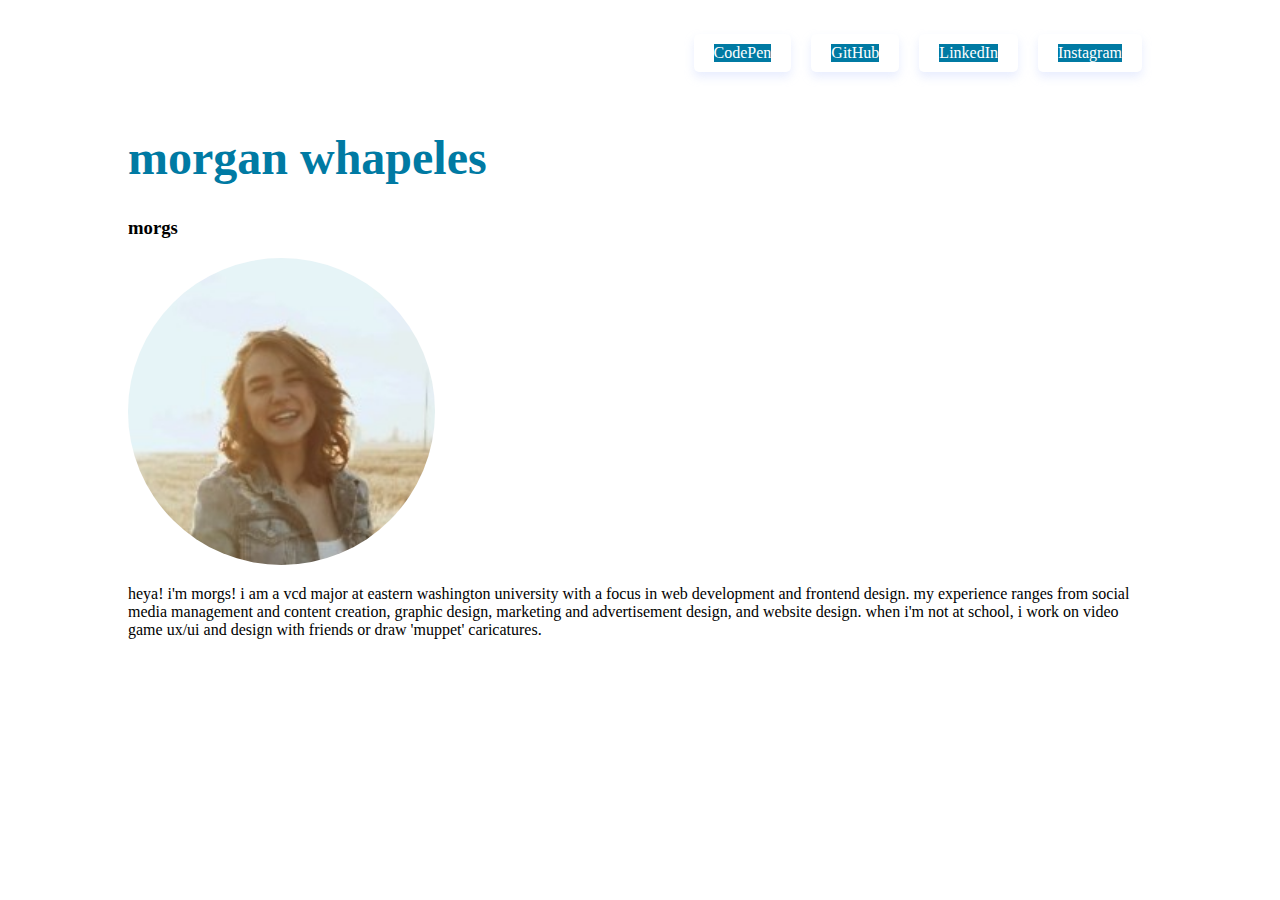
==== index.html @ 717132ae "buttons" ====
<!DOCTYPE html>
<html lang="en" >
<head>
  <meta charset="UTF-8">
  <meta name="viewport" content="width=device-width, initial-scale=1.0">

  <!--Pico CSS Frameworks-->
<!--<link rel="stylesheet" href="css/pico.min.css">-->
  
  <link rel="stylesheet" href="css/style.css">

 
  <link rel="script" href="script.js">
 
    
  <link rel="apple-touch-icon" sizes="180x180" href="favicons/apple-touch-icon.png">
  <link rel="icon" type="image/png" sizes="32x32" href="favicons/favicon-32x32.png">
  <link rel="icon" type="image/png" sizes="16x16" href="favicons/favicon-16x16.png">
  <link rel="manifest" href="favicons/site.webmanifest">

  <title>morgsdoesdesigns</title>
</head>
<body>
<header> 

  <nav> 
     
 <ul>
    <li><button class="buttons"><a href="https://codepen.io/mwhapeles" >CodePen </a></button></li>
    <li><button class="buttons"><a href="https://github.com/mwhapeles" >GitHub</a></li>
    <li><button class="buttons"><a href="https://www.linkedin.com/in/morgan-whapeles-aa7b1b234">LinkedIn</a></button></li>
    <li><button class="buttons"><a href="@morgs_does_designs">Instagram</a></button></li>
  </ul>
  </nav>
</header>
 
<main>

  <h1>morgan whapeles</h1>

<h3>morgs</h3>

 <img src="better image.jpg" alt="A photo of a smiling woman in the golden hour.">
<p>heya! i'm morgs! i am a vcd major at eastern washington university with a focus in web development and frontend design. 
    my experience ranges from social media management and content creation, graphic design, marketing and advertisement design, and website design. when i'm not at school, i work on video game ux/ui and design with friends or draw 'muppet' caricatures.</p>
 
  </main> 

<!-- <footer>designed by morgan whapeles 2023</footer>

  
  <div id="footer" class="ocean">
    <div class="wave"></div>
    <div class="wave"></div>
    <div class="wave"></div>
  </div>-->




</body>
</html>
---- css/style.css ----
@import url(quicksand.css);




/*my styles*/

body{
  margin-left:10%;
  margin-right:10%;
 } 
 
nav{
  display: flex;
  justify-content: flex-end;
}


h3{

font-family: "Quicksand-Regular";

}

.buttons{

  display: flex;
  align-content: space-between;
  justify-content: space-between;
  flex-direction: row;

}

img{
  min-width:30%;
  max-width: 50%;
  border-radius: 50% 50% 50% 50%;

}

p {
  font-family: 'Quicksand-Regular';
}

h1{
  font-family: 'Quicksand-Bold';
  font-size: 3em;
  color:#007AA3;
}

a{
  text-decoration: none;

  
}

ul{
  display:flex;

  flex-direction: row;
  align-content: space-around;
  list-style: none;

}

button {
background: none;
  border: none;
 font-family: 'Quicksand-SemiBold';
  font-size: 1em;
  color: #ffffff;
  border-radius: 5px;
  padding: 10px 20px;
  margin: 10px;
  box-shadow: 0px 5px 10px rgba(196, 208, 252, 0.388); 
}

.buttons:hover{
  background-color: #007AA3;
  color:  #ffffff;
  box-shadow: 0px 5px 10px rgba(196, 208, 252, 0.388);
  transform: scale(1.1); 
  transition: 0.5s;
  cursor: pointer ;
}
a,.buttons:hover{
  color: #ffffff;
  background-color: #007AA3;
  transition: 0.5s;
}






/* waves
.ocean {
  height: 60px; /* change the height of the waves here 
  width: 100%; 
  position: absolute;
  bottom: 0;
  left: 0;
  right: 0;
  overflow-x: hidden;
}

.wave {
  background: url("data:image/svg+xml,%3Csvg xmlns='http://www.w3.org/2000/svg' viewBox='0 0 800 88.7'%3E%3Cpath d='M800 56.9c-155.5 0-204.9-50-405.5-49.9-200 0-250 49.9-394.5 49.9v31.8h800v-.2-31.6z' fill='%23003F7C'/%3E%3C/svg%3E");
  position: absolute;
  width: 200%;
  height: 100%;
  animation: wave 10s -3s linear infinite;
  transform: translate3d(0, 0, 0);
  opacity: 0.8;
}

.wave:nth-of-type(2) {
  bottom: 0;
  animation: wave 18s linear reverse infinite;
  opacity: 0.5;
}

.wave:nth-of-type(3) {
  bottom: 0;
  animation: wave 20s -1s linear infinite;
  opacity: 0.5;
}

@keyframes wave {
    0% {transform: translateX(0);}
    50% {transform: translateX(-25%);}
    100% {transform: translateX(-50%);}
} */
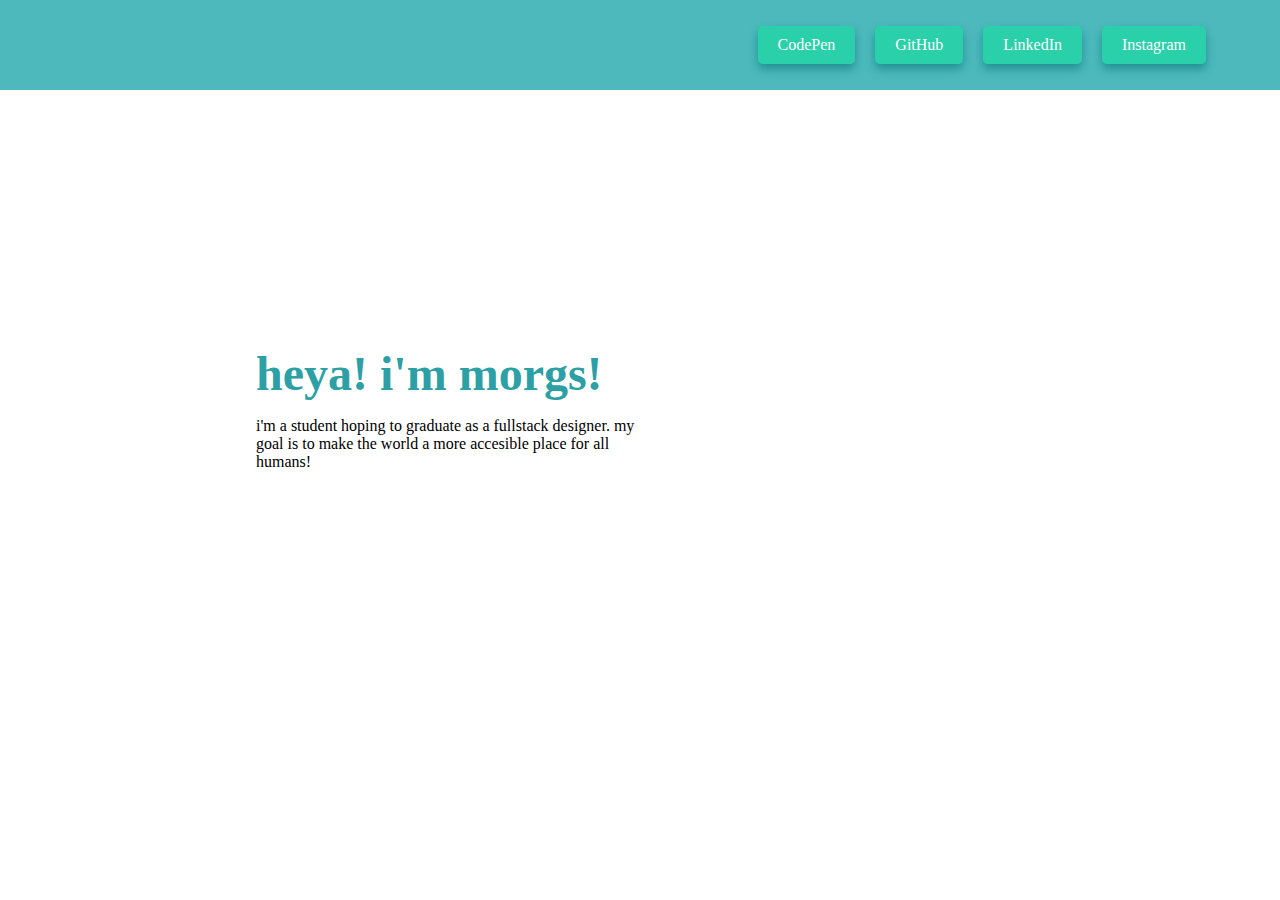
==== commit 3d9e95bc: "revamp bio and sizing" ====
--- a/index.html
+++ b/index.html
@@ -20,8 +20,9 @@
 
   <title>morgsdoesdesigns</title>
 </head>
-<body>
-<header> 
+
+<div class="head">
+
 
   <nav> 
      
@@ -32,18 +33,20 @@
     <li><button class="buttons"><a href="@morgs_does_designs">Instagram</a></button></li>
   </ul>
   </nav>
-</header>
- 
+
+</div>
+<body> 
 <main>
 
-  <h1>morgan whapeles</h1>
+  <h1>heya! i'm morgs!</h1>
 
-<h3>morgs</h3>
 
- <img src="better image.jpg" alt="A photo of a smiling woman in the golden hour.">
-<p>heya! i'm morgs! i am a vcd major at eastern washington university with a focus in web development and frontend design. 
-    my experience ranges from social media management and content creation, graphic design, marketing and advertisement design, and website design. when i'm not at school, i work on video game ux/ui and design with friends or draw 'muppet' caricatures.</p>
- 
+
+<div class="bio"> 
+<p>i'm a student hoping to graduate as a fullstack designer. my goal is to make the world a more accesible place for all humans!</p>
+ </div>
+
+
   </main> 
 
 <!-- <footer>designed by morgan whapeles 2023</footer>
--- a/css/style.css
+++ b/css/style.css
@@ -6,20 +6,22 @@
 /*my styles*/
 
 body{
-  margin-left:10%;
-  margin-right:10%;
+ margin:0;
  } 
  
+
+
 nav{
   display: flex;
   justify-content: flex-end;
-}
-
-
-h3{
-
-font-family: "Quicksand-Regular";
-
+  align-items: center;
+
+margin-right: 5%;
+}
+
+.head{
+  min-width: 100%;
+  background-color:#4db9bc;
 }
 
 .buttons{
@@ -28,29 +30,46 @@
   align-content: space-between;
   justify-content: space-between;
   flex-direction: row;
-
-}
-
-img{
-  min-width:30%;
-  max-width: 50%;
-  border-radius: 50% 50% 50% 50%;
-
-}
+}
+
+main{
+  
+  margin-top: 20%;
+  margin-bottom: 10%;
+}
+
+h3{
+  margin-left: 20%;
+font-family: "Quicksand-Regular";
+margin-top: 0;
+}
+
+
+  
+
+.bio{
+  max-width: 30%;
+  margin-left: 20%;
+}
+
+
 
 p {
   font-family: 'Quicksand-Regular';
+
 }
 
 h1{
   font-family: 'Quicksand-Bold';
   font-size: 3em;
-  color:#007AA3;
+  color:#2ca0a4;
+  margin: 0;
+  margin-left: 20%;
 }
 
 a{
   text-decoration: none;
-
+color:#ffffff;
   
 }
 
@@ -64,35 +83,128 @@
 }
 
 button {
-background: none;
+background-color: rgba(35, 211, 167, 0.852);
   border: none;
  font-family: 'Quicksand-SemiBold';
   font-size: 1em;
-  color: #ffffff;
   border-radius: 5px;
   padding: 10px 20px;
   margin: 10px;
-  box-shadow: 0px 5px 10px rgba(196, 208, 252, 0.388); 
-}
-
+  box-shadow: 0px 5px 10px #209093; 
+}
 .buttons:hover{
   background-color: #007AA3;
-  color:  #ffffff;
-  box-shadow: 0px 5px 10px rgba(196, 208, 252, 0.388);
+
+  box-shadow: 0px 5px 10px rgba(9, 28, 96, 0.388);
   transform: scale(1.1); 
   transition: 0.5s;
   cursor: pointer ;
 }
-a,.buttons:hover{
-  color: #ffffff;
+
+
+
+
+
+/* Media Query for Mobile */
+@media only screen and (max-width: 56em){ 
+  
+  
+ body{
+ margin:0;
+ } 
+ 
+
+
+nav{
+  display: flex;
+  justify-content: flex-end;
+  align-items: center;
+
+margin-right: 5%;
+}
+
+.head{
+  min-width: 100%;
+  background-color:#4db9bc;
+}
+
+.buttons{
+
+  display: flex;
+  align-content: space-between;
+  justify-content: space-between;
+  flex-direction: row;
+}
+
+main{
+  
+  margin-top: 20%;
+  margin-bottom: 10%;
+}
+
+h3{
+  margin-left: 20%;
+font-family: "Quicksand-Regular";
+margin-top: 0;
+}
+
+
+  
+
+.bio{
+  max-width: 30%;
+  margin-left: 20%;
+}
+
+
+
+p {
+  font-family: 'Quicksand-Regular';
+
+}
+
+h1{
+  font-family: 'Quicksand-Bold';
+  font-size: 3em;
+  color:#2ca0a4;
+  margin: 0;
+  margin-left: 20%;
+}
+
+a{
+  text-decoration: none;
+color:#ffffff;
+  
+}
+
+ul{
+  display:flex;
+
+  flex-direction: row;
+  align-content: space-around;
+  list-style: none;
+
+}
+
+button {
+background-color: rgba(35, 211, 167, 0.852);
+  border: none;
+ font-family: 'Quicksand-SemiBold';
+  font-size: 1em;
+  border-radius: 5px;
+  padding: 10px 20px;
+  margin: 10px;
+  box-shadow: 0px 5px 10px #209093; 
+}
+.buttons:hover{
   background-color: #007AA3;
+
+  box-shadow: 0px 5px 10px rgba(9, 28, 96, 0.388);
+  transform: scale(1.1); 
   transition: 0.5s;
-}
-
-
-
-
-
+  cursor: pointer ;
+}
+}
 
 /* waves
 .ocean {
@@ -131,6 +243,4 @@
     0% {transform: translateX(0);}
     50% {transform: translateX(-25%);}
     100% {transform: translateX(-50%);}
-} */
-
-
+} */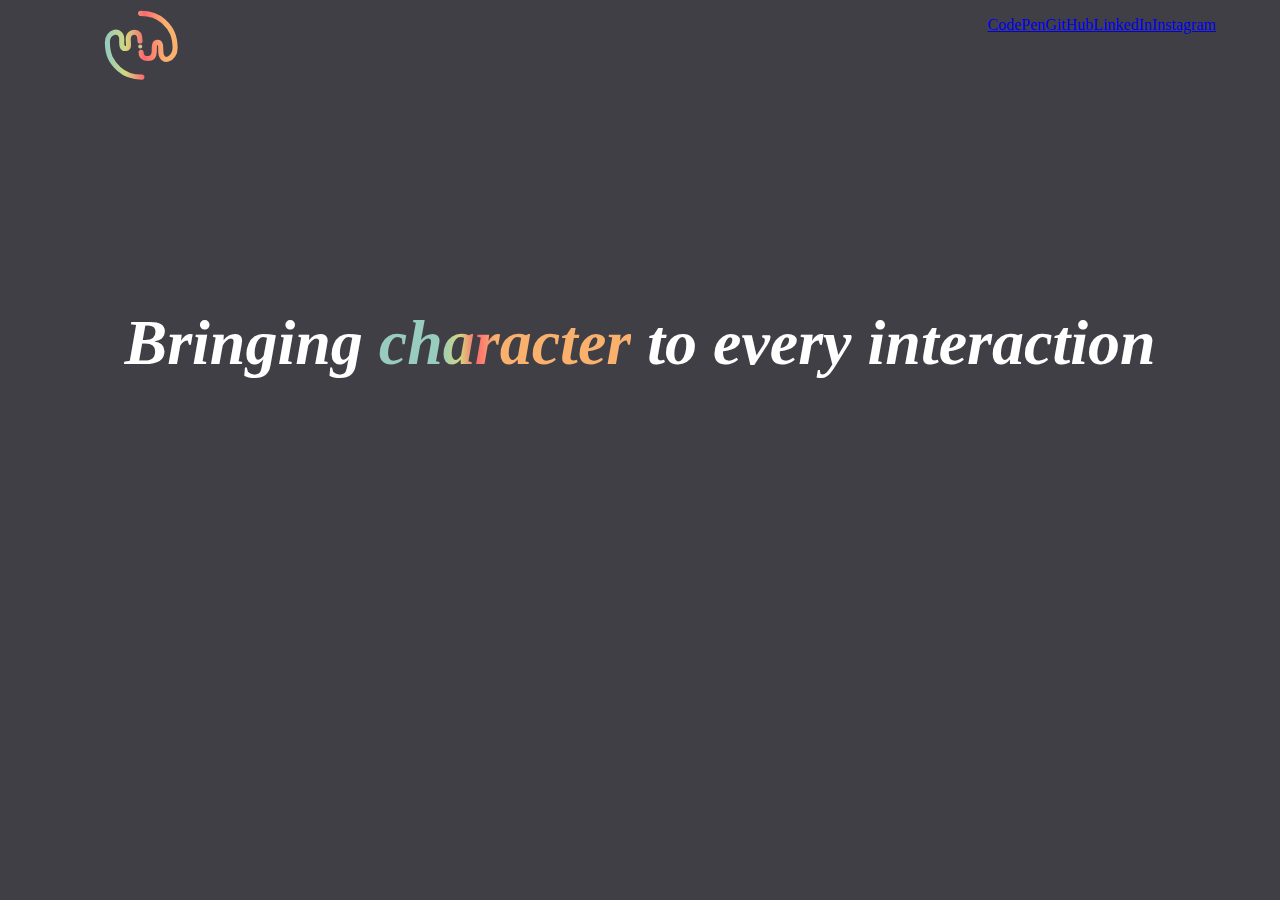
==== commit 7870cba0: "New branding and animation work" ====
--- a/index.html
+++ b/index.html
@@ -21,30 +21,44 @@
   <title>morgsdoesdesigns</title>
 </head>
 
-<div class="head">
+<header>
 
 
   <nav> 
+    <svg xmlns="http://www.w3.org/2000/svg" width="101" height="99" viewBox="0 0 101 99" fill="none">
+      <path d="M51.5017 95C44.2867 94.9801 31.0627 94.3802 19.8762 83.8703C8.6897 73.3604 4.30397 64.3035 4.00335 47.6688C3.70272 31.0341 23.7651 27.9952 23.7651 42.7621C23.7651 47.3313 22.4711 56.3304 29.1335 55.7609C34.8981 55.2682 32.6827 48.9712 32.6827 42.7621C32.6827 35.5677 37.9737 33.3677 41.521 33.3677C45.0684 33.3677 48.9602 34.9399 48.9636 45.4348M49.6537 7.34302C56.8686 7.36296 70.0926 7.96287 81.2791 18.4727C92.4656 28.9826 96.8514 38.0395 97.152 54.6742C97.4526 71.309 77.3903 78.0117 77.3903 59.5809C77.3903 54.6742 78.2159 46.67 72.483 47.2706C68.1019 47.7295 68.4726 52.8791 68.4726 59.5809C68.4726 66.2827 65.1044 69.529 59.801 69.529C53.1141 69.529 50.3471 65.4795 50.3471 61.0387" stroke="url(#paint0_linear_612_55)" stroke-width="7" stroke-linecap="round"/>
+      <ellipse cx="49.1942" cy="52.7778" rx="2.76699" ry="2.75362" fill="url(#paint1_linear_612_55)"/>
+      <defs>
+        <linearGradient id="paint0_linear_612_55" x1="4" y1="79.3742" x2="84.5839" y2="79.2706" gradientUnits="userSpaceOnUse">
+          <stop stop-color="#98CCBE"/>
+          <stop offset="0.3125" stop-color="#D2D87E"/>
+          <stop offset="0.630208" stop-color="#FD696F"/>
+          <stop offset="0.989583" stop-color="#FBB16E"/>
+        </linearGradient>
+        <linearGradient id="paint1_linear_612_55" x1="49.1942" y1="50.0242" x2="49.1942" y2="55.5314" gradientUnits="userSpaceOnUse">
+          <stop stop-color="#98CCBE"/>
+          <stop offset="1" stop-color="#FFBA6F"/>
+        </linearGradient>
+      </defs>
+    </svg>
      
  <ul>
-    <li><button class="buttons"><a href="https://codepen.io/mwhapeles" >CodePen </a></button></li>
-    <li><button class="buttons"><a href="https://github.com/mwhapeles" >GitHub</a></li>
-    <li><button class="buttons"><a href="https://www.linkedin.com/in/morgan-whapeles-aa7b1b234">LinkedIn</a></button></li>
-    <li><button class="buttons"><a href="@morgs_does_designs">Instagram</a></button></li>
+    <li><a href="https://codepen.io/mwhapeles" >CodePen </a></li>
+    <li><a href="https://github.com/mwhapeles" >GitHub</a></li>
+    <li><a href="https://www.linkedin.com/in/morgan-whapeles-aa7b1b234">LinkedIn</a></li>
+    <li><a href="@morgs_does_designs">Instagram</a></li>
   </ul>
   </nav>
 
-</div>
+</header>
 <body> 
 <main>
 
-  <h1>heya! i'm morgs!</h1>
+  <h1 class="brandPromise">Bringing <span class = "character">character</span> to every interaction </h1>
 
 
 
-<div class="bio"> 
-<p>i'm a student hoping to graduate as a fullstack designer. my goal is to make the world a more accesible place for all humans!</p>
- </div>
+
 
 
   </main> 
--- a/css/style.css
+++ b/css/style.css
@@ -6,6 +6,140 @@
 /*my styles*/
 
 body{
+ margin:0;
+ background-color:#403F45;
+ } 
+ 
+
+
+nav{
+  height: 70%;
+  display: flex;
+  justify-content: flex-end;
+  align-items: center;
+
+
+margin-right: 5%;
+
+}
+
+svg{ 
+  margin-top:3%;
+ max-width: 8%;
+ max-height: 8%;
+ position: absolute;
+margin-right: 80%;
+  width: 100vw;
+  height: 100vh;
+  animation: rotation 10s infinite ease-in-out;
+}
+
+@keyframes rotation {
+  from {
+    transform: rotate(0deg);
+  }
+  to {
+    transform: rotate(360deg);
+  }
+
+
+}
+
+
+
+header{
+  min-width: 100%;
+  height: 70%;
+
+}
+
+
+
+main{
+  
+  margin-top: 20%;
+  margin-bottom: 10%;
+}
+
+.brandPromise {
+  color: #FFF;
+  font-family: Quicksand-Variable;
+  font-size: 64px;
+  font-style: italic;
+  font-weight: 600;
+  line-height: normal;
+  text-align:center;
+ }
+
+.character{
+  background: linear-gradient(90deg, #98CCBE 24.7%, #D2D87E 32.09%, #FD716F 38.03%, #FD696F 38.42%, #FBB16E 46.29%);
+  background-clip: text;
+  -webkit-background-clip: text;
+  -webkit-text-fill-color: transparent;
+  
+  /* Sub1 */
+  font-family: Quicksand-Variable;
+  font-size: 64px;
+  font-style: italic;
+  font-weight: 600;
+  line-height: normal;
+
+}
+
+h2{
+  font-family: 'Quicksand-light';
+  font-size: 1.5em;
+  color:#ffffff;
+  margin: 5%;
+  margin-left: 10%;
+ 
+}
+
+h3{
+  margin-left: 20%;
+font-family: "Quicksand-Regular";
+margin-top: 0;
+}L
+
+
+  
+
+
+a{
+  font-family: 'Quicksand-Regular';
+  text-decoration: none;
+color:#2C2B30;
+display: flex;
+  align-content: space-around;
+  justify-content: left-align;
+  flex-direction: row;
+  
+}
+
+ul{
+  display:flex;
+  flex-direction: row;
+  align-content: space-around;
+  list-style: none;
+
+}
+
+a:hover{
+  color: linear-gradient(#89B8BF, #276E72);
+  transform: scale(1.02); 
+  transition: 0.2s ease-in-out;
+  cursor: pointer ;
+}
+
+
+
+
+
+/* Media Query for Mobile */
+@media only screen and (max-width: 56em){ 
+  
+  
+ body{
  margin:0;
  } 
  
@@ -100,110 +234,6 @@
   transition: 0.5s;
   cursor: pointer ;
 }
-
-
-
-
-
-/* Media Query for Mobile */
-@media only screen and (max-width: 56em){ 
-  
-  
- body{
- margin:0;
- } 
- 
-
-
-nav{
-  display: flex;
-  justify-content: flex-end;
-  align-items: center;
-
-margin-right: 5%;
-}
-
-.head{
-  min-width: 100%;
-  background-color:#4db9bc;
-}
-
-.buttons{
-
-  display: flex;
-  align-content: space-between;
-  justify-content: space-between;
-  flex-direction: row;
-}
-
-main{
-  
-  margin-top: 20%;
-  margin-bottom: 10%;
-}
-
-h3{
-  margin-left: 20%;
-font-family: "Quicksand-Regular";
-margin-top: 0;
-}
-
-
-  
-
-.bio{
-  max-width: 30%;
-  margin-left: 20%;
-}
-
-
-
-p {
-  font-family: 'Quicksand-Regular';
-
-}
-
-h1{
-  font-family: 'Quicksand-Bold';
-  font-size: 3em;
-  color:#2ca0a4;
-  margin: 0;
-  margin-left: 20%;
-}
-
-a{
-  text-decoration: none;
-color:#ffffff;
-  
-}
-
-ul{
-  display:flex;
-
-  flex-direction: row;
-  align-content: space-around;
-  list-style: none;
-
-}
-
-button {
-background-color: rgba(35, 211, 167, 0.852);
-  border: none;
- font-family: 'Quicksand-SemiBold';
-  font-size: 1em;
-  border-radius: 5px;
-  padding: 10px 20px;
-  margin: 10px;
-  box-shadow: 0px 5px 10px #209093; 
-}
-.buttons:hover{
-  background-color: #007AA3;
-
-  box-shadow: 0px 5px 10px rgba(9, 28, 96, 0.388);
-  transform: scale(1.1); 
-  transition: 0.5s;
-  cursor: pointer ;
-}
 }
 
 /* waves
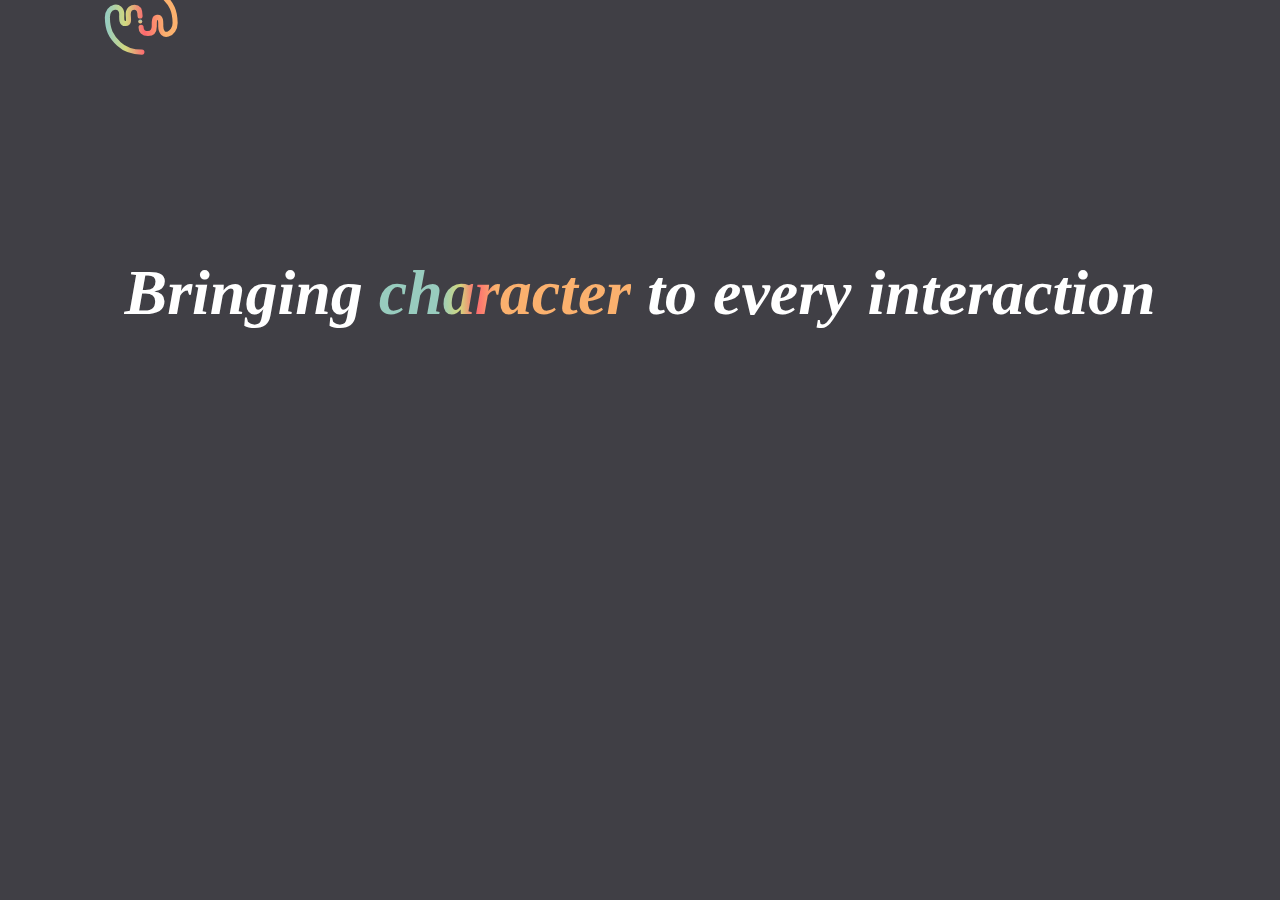
==== commit c6afeccc: "Removed links and added favicons" ====
--- a/index.html
+++ b/index.html
@@ -13,10 +13,10 @@
   <link rel="script" href="script.js">
  
     
-  <link rel="apple-touch-icon" sizes="180x180" href="favicons/apple-touch-icon.png">
-  <link rel="icon" type="image/png" sizes="32x32" href="favicons/favicon-32x32.png">
-  <link rel="icon" type="image/png" sizes="16x16" href="favicons/favicon-16x16.png">
-  <link rel="manifest" href="favicons/site.webmanifest">
+  <link rel="apple-touch-icon" sizes="180x180" href="mddFavicons/apple-touch-icon.png">
+  <link rel="icon" type="image/png" sizes="32x32" href="mddFavicons/favicon-32x32.png">
+  <link rel="icon" type="image/png" sizes="16x16" href="mddFavicons/favicon-16x16.png">
+  <link rel="manifest" href="mddFavicons/site.webmanifest">
 
   <title>morgsdoesdesigns</title>
 </head>
@@ -42,12 +42,12 @@
       </defs>
     </svg>
      
- <ul>
+ <!--<ul>
     <li><a href="https://codepen.io/mwhapeles" >CodePen </a></li>
     <li><a href="https://github.com/mwhapeles" >GitHub</a></li>
     <li><a href="https://www.linkedin.com/in/morgan-whapeles-aa7b1b234">LinkedIn</a></li>
     <li><a href="@morgs_does_designs">Instagram</a></li>
-  </ul>
+  </ul>-->
   </nav>
 
 </header>
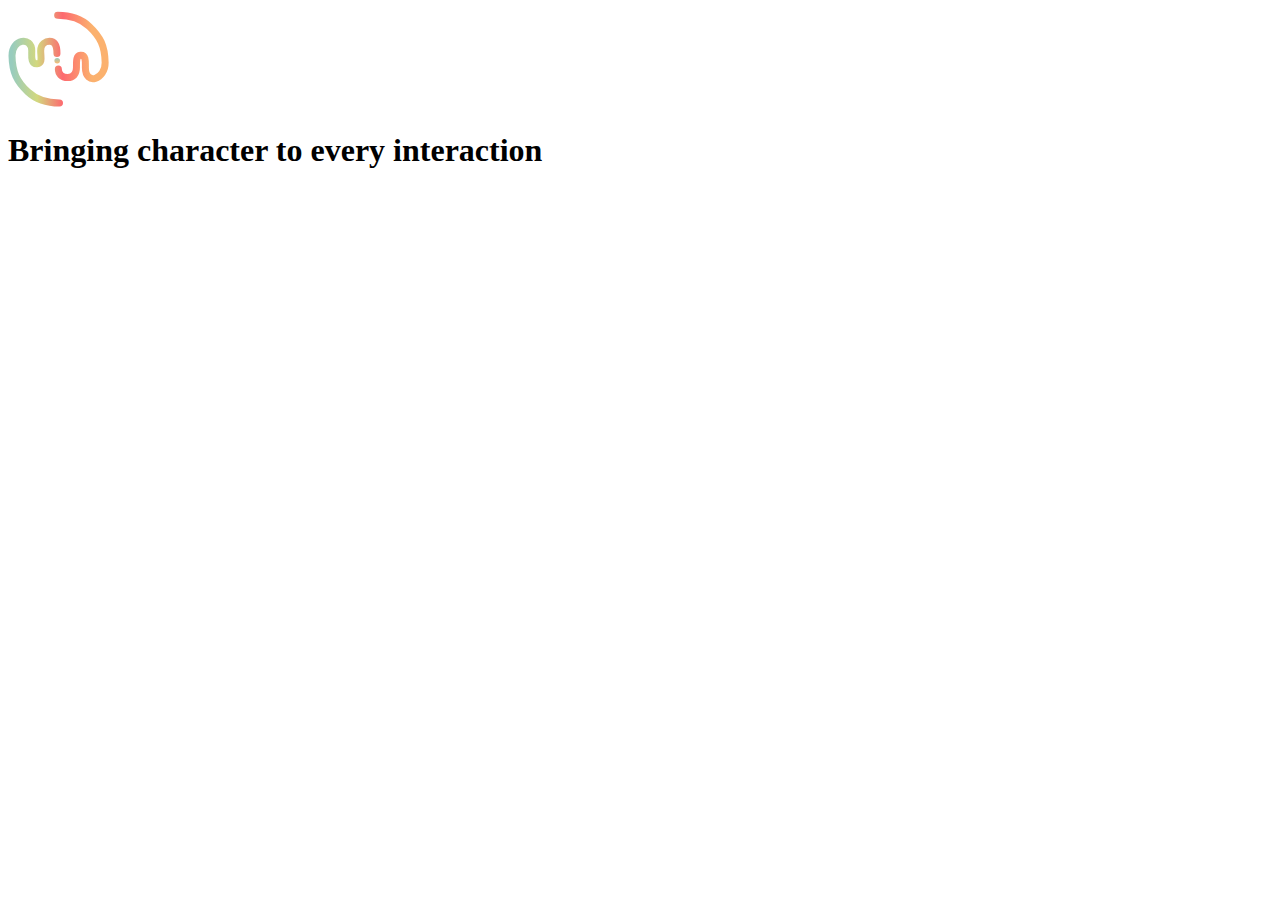
==== commit a41b5371: "Added Asap font" ====
--- a/index.html
+++ b/index.html
@@ -7,7 +7,7 @@
   <!--Pico CSS Frameworks-->
 <!--<link rel="stylesheet" href="css/pico.min.css">-->
   
-  <link rel="stylesheet" href="css/style.css">
+  <link rel="stylesheet" href="css/indexstyle.css">
 
  
   <link rel="script" href="script.js">
@@ -42,11 +42,11 @@
       </defs>
     </svg>
      
- <!--<ul>
+ <!-- maybe add this to the contact me page<ul>
     <li><a href="https://codepen.io/mwhapeles" >CodePen </a></li>
     <li><a href="https://github.com/mwhapeles" >GitHub</a></li>
     <li><a href="https://www.linkedin.com/in/morgan-whapeles-aa7b1b234">LinkedIn</a></li>
-    <li><a href="@morgs_does_designs">Instagram</a></li>
+    <li><a href= "https://www.instagram.com/morgs_does_designs?igsh=bndzYjMxZzh6dHJv&utm_source=qr">Instagram</a></li>
   </ul>-->
   </nav>
 
@@ -55,8 +55,9 @@
 <main>
 
   <h1 class="brandPromise">Bringing <span class = "character">character</span> to every interaction </h1>
+<!-- animate "character"? --> 
 
-
+<!-- nav on the bottom? --> 
 
 
 
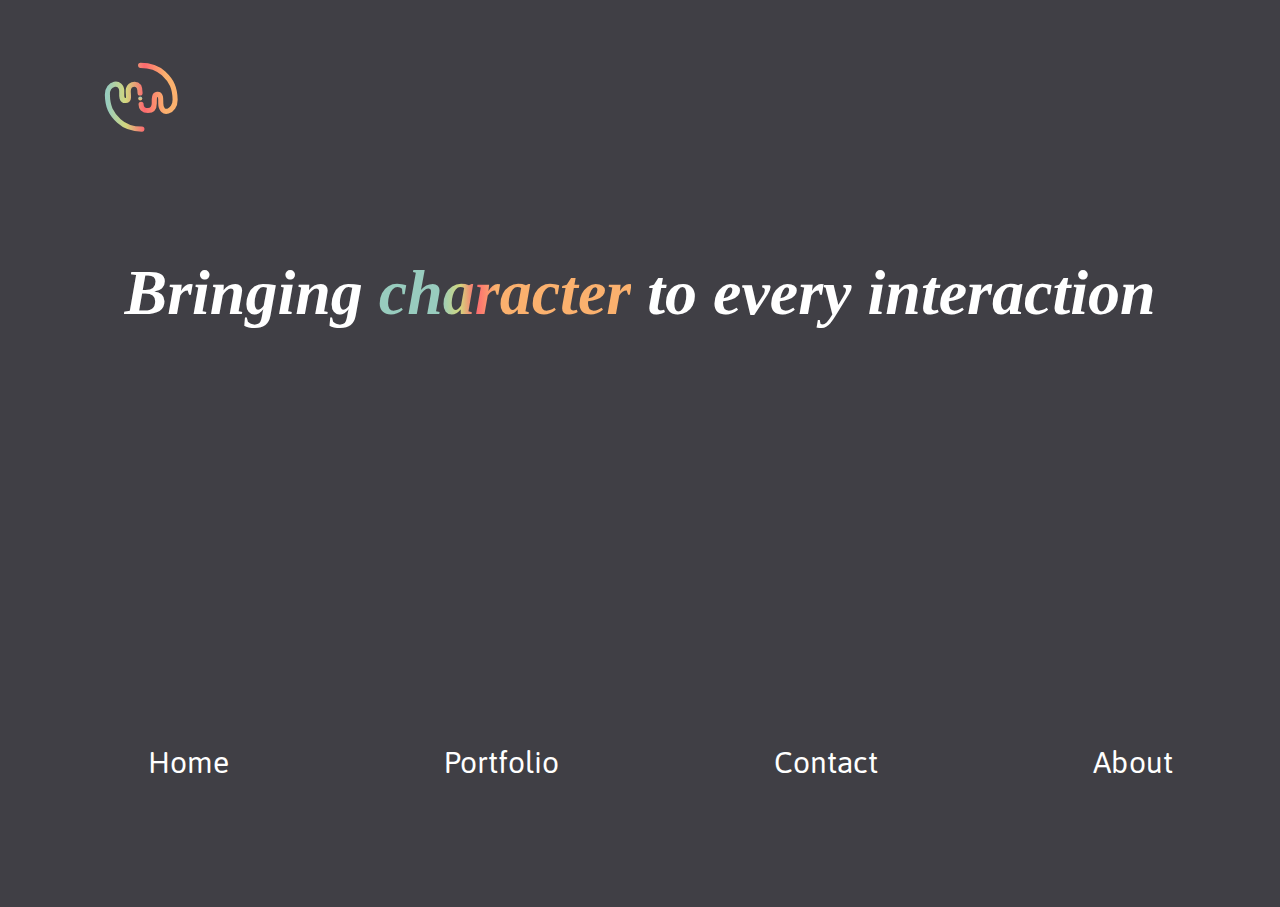
==== commit ec7092a1: "connected pages" ====
--- a/index.html
+++ b/index.html
@@ -42,12 +42,7 @@
       </defs>
     </svg>
      
- <!-- maybe add this to the contact me page<ul>
-    <li><a href="https://codepen.io/mwhapeles" >CodePen </a></li>
-    <li><a href="https://github.com/mwhapeles" >GitHub</a></li>
-    <li><a href="https://www.linkedin.com/in/morgan-whapeles-aa7b1b234">LinkedIn</a></li>
-    <li><a href= "https://www.instagram.com/morgs_does_designs?igsh=bndzYjMxZzh6dHJv&utm_source=qr">Instagram</a></li>
-  </ul>-->
+
   </nav>
 
 </header>
@@ -58,8 +53,15 @@
 <!-- animate "character"? --> 
 
 <!-- nav on the bottom? --> 
+<div class="bottomNav">
+<ul>
+  <li><a href="index.html" >Home</a></li>
+  <li><a href="portfolio.html" >Portfolio</a></li>
+  <li><a href="contact.html">Contact</a></li>
+  <li><a href= "about.html">About</a></li>
+</ul>
 
-
+</div>
 
 
   </main> 
--- a/css/indexstyle.css
+++ b/css/indexstyle.css
@@ -0,0 +1,290 @@
+@import url(quicksand.css);
+@import url(asap.css);
+
+
+
+/*my styles*/
+
+body{
+ margin:0;
+ background-color:#403F45;
+ } 
+ 
+
+
+nav{
+  height: 70%;
+  display: flex;
+  justify-content: flex-end;
+  align-items: center;
+
+
+margin-right: 5%;
+
+}
+
+svg{ 
+  margin-top:15%;
+ max-width: 8%;
+ max-height: 8%;
+ position: absolute;
+margin-right: 80%;
+  width: 100vw;
+  height: 100vh;
+  animation: rotation 10s infinite ease-in-out;
+}
+
+@keyframes rotation {
+  from {
+    transform: rotate(0deg);
+  }
+  to {
+    transform: rotate(360deg);
+  }
+
+
+}
+
+
+
+header{
+  min-width: 100%;
+  height: 70%;
+
+}
+
+
+
+main{
+  
+  margin-top: 20%;
+  margin-bottom: 10%;
+}
+
+.brandPromise {
+  color: #FFF;
+  font-family: Quicksand-Variable;
+  font-size: 64px;
+  font-style: italic;
+  font-weight: 600;
+  line-height: normal;
+  text-align:center;
+ }
+
+.character{
+  background: linear-gradient(90deg, #98CCBE 24.7%, #D2D87E 32.09%, #FD716F 38.03%, #FD696F 38.42%, #FBB16E 46.29%);
+  background-clip: text;
+  -webkit-background-clip: text;
+  -webkit-text-fill-color: transparent;
+  
+  /* Sub1 */
+  font-family: 'Quicksand-Variable';
+  font-size: 64px;
+  font-style: italic;
+  font-weight: 600;
+  line-height: normal;
+
+}
+
+h2{
+  font-family: 'Quicksand-light';
+  font-size: 1.5em;
+  color:#ffffff;
+  margin: 5%;
+  margin-left: 10%;
+ 
+}
+
+h3{
+  margin-left: 20%;
+font-family: "Quicksand-Regular";
+margin-top: 0;
+}
+
+
+
+a{
+  text-decoration: none;
+  color:#ffffff;
+}
+
+ul{
+  display:flex;
+  flex-direction: row;
+  list-style: none;
+
+}
+
+li{
+  font-family: "Asap-Regular";
+  margin:auto;
+  margin-top:30%;
+  font-size: 30px;
+
+
+}
+
+
+a:hover{
+  background: linear-gradient(90deg, #98CCBE 24.7%, #D2D87E 32.09%, #FD716F 38.03%, #FD696F 38.42%, #FBB16E 46.29%);
+  background-clip: text;
+  -webkit-background-clip: text;
+  -webkit-text-fill-color: transparent;
+
+}
+
+
+
+
+
+/* Media Query for Mobile 
+@media only screen and (max-width: 56em){ 
+  
+  
+ body{
+ margin:0;
+ } 
+ 
+
+
+nav{
+  display: flex;
+  justify-content: flex-end;
+  align-items: center;
+
+margin-right: 5%;
+}
+
+.head{
+  min-width: 100%;
+  background-color:#4db9bc;
+}
+
+.buttons{
+
+  display: flex;
+  align-content: space-between;
+  justify-content: space-between;
+  flex-direction: row;
+}
+
+main{
+  
+  margin-top: 20%;
+  margin-bottom: 10%;
+}
+
+h3{
+  margin-left: 20%;
+font-family: "Quicksand-Regular";
+margin-top: 0;
+}
+
+
+  
+
+
+
+
+p {
+  font-family: 'Quicksand-Regular';
+
+}
+
+h1{
+  font-family: 'Quicksand-Bold';
+  font-size: 3em;
+  color:#2ca0a4;
+  margin: 0;
+  margin-left: 20%;
+}
+
+
+a{
+  text-decoration: none;
+  color:white;
+}
+
+ul{
+  display:flex;
+  flex-direction: row;
+  list-style: none;
+}
+
+li{
+  font-family: "Asap-Regular";
+  margin:auto;
+
+
+
+}
+
+
+a:hover{
+  color: linear-gradient(#89B8BF, #276E72);
+  transform: scale(1.02); 
+  transition: 0.2s ease-in-out;
+  cursor: pointer ;
+}
+button {
+background-color: rgba(35, 211, 167, 0.852);
+  border: none;
+ font-family: 'Quicksand-SemiBold';
+  font-size: 1em;
+  border-radius: 5px;
+  padding: 10px 20px;
+  margin: 10px;
+  box-shadow: 0px 5px 10px #209093; 
+}
+.buttons:hover{
+  background-color: #007AA3;
+
+  box-shadow: 0px 5px 10px rgba(9, 28, 96, 0.388);
+  transform: scale(1.1); 
+  transition: 0.5s;
+  cursor: pointer ;
+}
+}
+
+
+
+
+
+/* waves
+.ocean {
+  height: 60px; /* change the height of the waves here 
+  width: 100%; 
+  position: absolute;
+  bottom: 0;
+  left: 0;
+  right: 0;
+  overflow-x: hidden;
+}
+
+.wave {
+  background: url("data:image/svg+xml,%3Csvg xmlns='http://www.w3.org/2000/svg' viewBox='0 0 800 88.7'%3E%3Cpath d='M800 56.9c-155.5 0-204.9-50-405.5-49.9-200 0-250 49.9-394.5 49.9v31.8h800v-.2-31.6z' fill='%23003F7C'/%3E%3C/svg%3E");
+  position: absolute;
+  width: 200%;
+  height: 100%;
+  animation: wave 10s -3s linear infinite;
+  transform: translate3d(0, 0, 0);
+  opacity: 0.8;
+}
+
+.wave:nth-of-type(2) {
+  bottom: 0;
+  animation: wave 18s linear reverse infinite;
+  opacity: 0.5;
+}
+
+.wave:nth-of-type(3) {
+  bottom: 0;
+  animation: wave 20s -1s linear infinite;
+  opacity: 0.5;
+}
+
+@keyframes wave {
+    0% {transform: translateX(0);}
+    50% {transform: translateX(-25%);}
+    100% {transform: translateX(-50%);}
+} */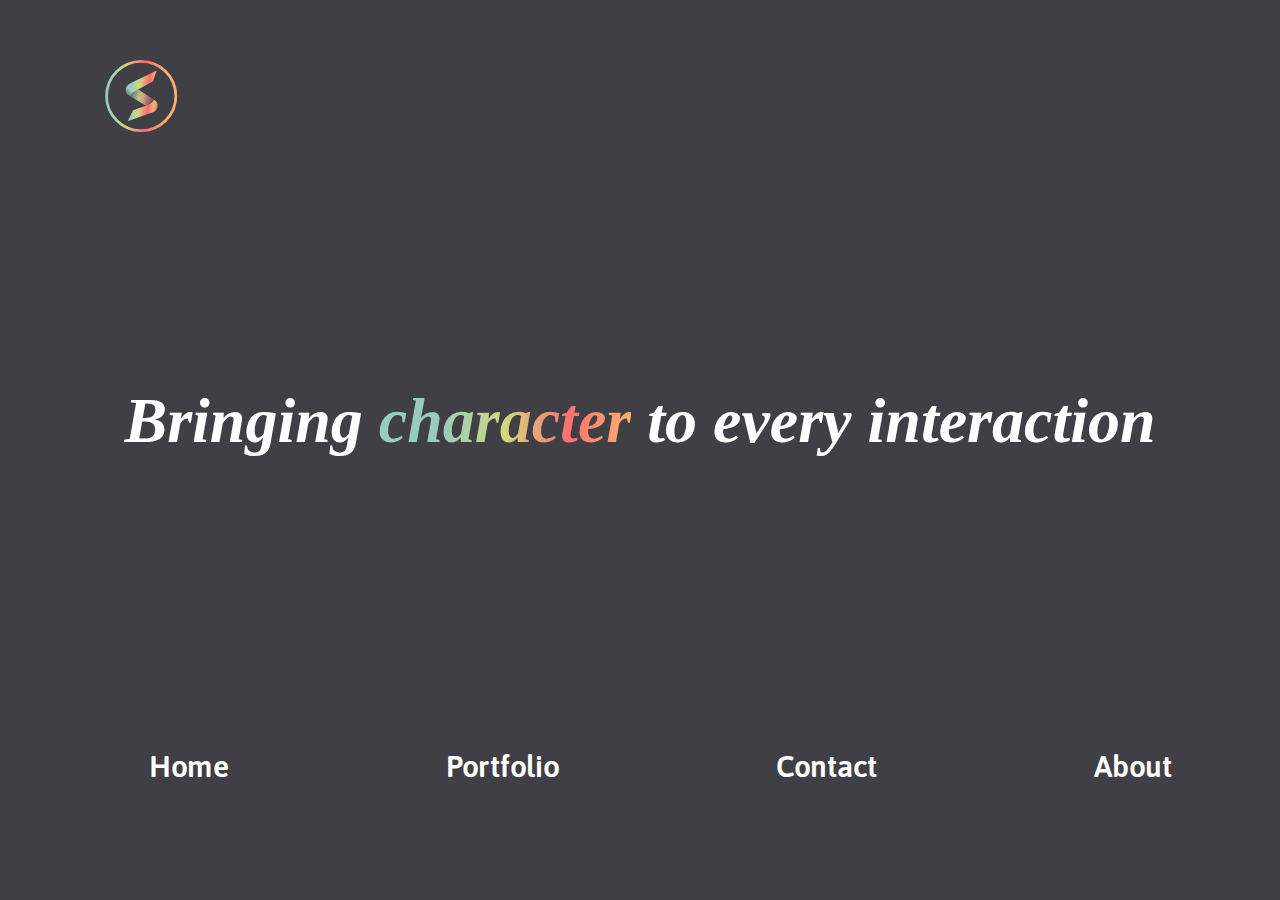
==== commit 49aa8561: "NewLogo" ====
--- a/index.html
+++ b/index.html
@@ -18,29 +18,49 @@
   <link rel="icon" type="image/png" sizes="16x16" href="mddFavicons/favicon-16x16.png">
   <link rel="manifest" href="mddFavicons/site.webmanifest">
 
-  <title>morgsdoesdesigns</title>
+  <title>confetti collective</title>
 </head>
 
 <header>
 
 
   <nav> 
-    <svg xmlns="http://www.w3.org/2000/svg" width="101" height="99" viewBox="0 0 101 99" fill="none">
-      <path d="M51.5017 95C44.2867 94.9801 31.0627 94.3802 19.8762 83.8703C8.6897 73.3604 4.30397 64.3035 4.00335 47.6688C3.70272 31.0341 23.7651 27.9952 23.7651 42.7621C23.7651 47.3313 22.4711 56.3304 29.1335 55.7609C34.8981 55.2682 32.6827 48.9712 32.6827 42.7621C32.6827 35.5677 37.9737 33.3677 41.521 33.3677C45.0684 33.3677 48.9602 34.9399 48.9636 45.4348M49.6537 7.34302C56.8686 7.36296 70.0926 7.96287 81.2791 18.4727C92.4656 28.9826 96.8514 38.0395 97.152 54.6742C97.4526 71.309 77.3903 78.0117 77.3903 59.5809C77.3903 54.6742 78.2159 46.67 72.483 47.2706C68.1019 47.7295 68.4726 52.8791 68.4726 59.5809C68.4726 66.2827 65.1044 69.529 59.801 69.529C53.1141 69.529 50.3471 65.4795 50.3471 61.0387" stroke="url(#paint0_linear_612_55)" stroke-width="7" stroke-linecap="round"/>
-      <ellipse cx="49.1942" cy="52.7778" rx="2.76699" ry="2.75362" fill="url(#paint1_linear_612_55)"/>
+    <svg id = "logo" width="236" height="236" viewBox="0 0 236 236" fill="none" xmlns="http://www.w3.org/2000/svg">
+      <circle cx="118" cy="118" r="113.5" fill="#403F45" stroke="url(#paint0_linear_95_188)" stroke-width="9"/>
+      <path d="M168.243 36.2701L157 70L108 96.5L162.348 131.642C169.682 136.385 173.375 145.126 171.662 153.69C170.011 161.946 164.145 168.729 156.213 171.552L75.8412 200.166C74.9927 200.469 74.2086 199.583 74.6114 198.777L91.5 165L133.5 150L77.7697 115.879C67.8512 109.807 64.5133 96.9764 70.2149 86.8402C72.3548 83.036 75.5959 79.9685 79.512 78.0412L166.853 35.0566C167.65 34.6646 168.524 35.4278 168.243 36.2701Z" fill="url(#paint1_linear_95_188)"/>
+      <path d="M81.5 118.5L82.0551 117.528C83.0168 115.846 84.1142 114.244 85.3364 112.74V112.74C88.4201 108.944 92.1642 105.738 96.3882 103.274L108 96.5L160 130V130C156.424 136.502 150.896 141.716 144.196 144.907L133.5 150L81.5 118.5Z" fill="url(#paint2_linear_95_188)" fill-opacity="0.9"/>
+      <path d="M133.5 150C137.833 148.167 144.5 145.5 150 141.5C153.728 138.789 159.5 131 159.5 130" stroke="black" stroke-opacity="0.4" stroke-width="0.5"/>
+      <path d="M108 96.5C102 100.5 94.3898 103.273 89.5 108C86.1855 111.204 81.3608 117.51 81.5 118.5" stroke="black" stroke-opacity="0.4" stroke-width="0.5"/>
+      <path d="M67.5 99.5C66.7 87.5 73.5 81.1667 77 79.5L89.5 109.5L82 118C77.5 116.833 68.3 111.5 67.5 99.5Z" fill="url(#paint3_linear_95_188)"/>
+      <path d="M172 151.5C169.929 163.347 161.796 170.712 158 171.5L152.5 139L159.5 130C163 131 174.071 139.653 172 151.5Z" fill="url(#paint4_linear_95_188)"/>
       <defs>
-        <linearGradient id="paint0_linear_612_55" x1="4" y1="79.3742" x2="84.5839" y2="79.2706" gradientUnits="userSpaceOnUse">
-          <stop stop-color="#98CCBE"/>
-          <stop offset="0.3125" stop-color="#D2D87E"/>
-          <stop offset="0.630208" stop-color="#FD696F"/>
-          <stop offset="0.989583" stop-color="#FBB16E"/>
-        </linearGradient>
-        <linearGradient id="paint1_linear_612_55" x1="49.1942" y1="50.0242" x2="49.1942" y2="55.5314" gradientUnits="userSpaceOnUse">
-          <stop stop-color="#98CCBE"/>
-          <stop offset="1" stop-color="#FFBA6F"/>
-        </linearGradient>
+      <linearGradient id="paint0_linear_95_188" x1="9" y1="188.139" x2="197.581" y2="187.911" gradientUnits="userSpaceOnUse">
+      <stop stop-color="#98CCBE"/>
+      <stop offset="0.3125" stop-color="#D2D87E"/>
+      <stop offset="0.630208" stop-color="#FD696F"/>
+      <stop offset="0.989583" stop-color="#FBB16E"/>
+      </linearGradient>
+      <linearGradient id="paint1_linear_95_188" x1="80" y1="165" x2="158.756" y2="169.975" gradientUnits="userSpaceOnUse">
+      <stop stop-color="#98CCBE"/>
+      <stop offset="0.352055" stop-color="#D2D87E"/>
+      <stop offset="0.751677" stop-color="#FD696F"/>
+      <stop offset="0.989583" stop-color="#FBB16E"/>
+      </linearGradient>
+      <linearGradient id="paint2_linear_95_188" x1="78.7509" y1="107.702" x2="158.751" y2="134.702" gradientUnits="userSpaceOnUse">
+      <stop stop-color="#403F45"/>
+      <stop offset="0.51" stop-color="#9F9CAB" stop-opacity="0.19"/>
+      <stop offset="1" stop-color="#403F45"/>
+      </linearGradient>
+      <linearGradient id="paint3_linear_95_188" x1="48.5" y1="118" x2="74.5" y2="92.5" gradientUnits="userSpaceOnUse">
+      <stop stop-color="#403F45"/>
+      <stop offset="1" stop-opacity="0"/>
+      </linearGradient>
+      <linearGradient id="paint4_linear_95_188" x1="194.5" y1="166.5" x2="161" y2="155" gradientUnits="userSpaceOnUse">
+      <stop stop-color="#403F45"/>
+      <stop offset="1" stop-opacity="0"/>
+      </linearGradient>
       </defs>
-    </svg>
+      </svg>
      
 
   </nav>
--- a/css/indexstyle.css
+++ b/css/indexstyle.css
@@ -57,8 +57,8 @@
 
 main{
   
-  margin-top: 20%;
-  margin-bottom: 10%;
+  margin-top: 30%;
+  margin-bottom: 0%;
 }
 
 .brandPromise {
@@ -72,7 +72,7 @@
  }
 
 .character{
-  background: linear-gradient(90deg, #98CCBE 24.7%, #D2D87E 32.09%, #FD716F 38.03%, #FD696F 38.42%, #FBB16E 46.29%);
+  background: linear-gradient(90deg, #98CCBE 25%, #D2D87E 50%, #FD716F 75%, #FBB16E 100%);
   background-clip: text;
   -webkit-background-clip: text;
   -webkit-text-fill-color: transparent;
@@ -112,29 +112,33 @@
   display:flex;
   flex-direction: row;
   list-style: none;
+  
 
 }
 
 li{
-  font-family: "Asap-Regular";
+  font-family: "Asap-SemiBold";
   margin:auto;
-  margin-top:30%;
+  margin-top:20%;
   font-size: 30px;
-
+  position:sticky;
 
 }
 
 
 a:hover{
-  background: linear-gradient(90deg, #98CCBE 24.7%, #D2D87E 32.09%, #FD716F 38.03%, #FD696F 38.42%, #FBB16E 46.29%);
-  background-clip: text;
+  background: linear-gradient(90deg, #98CCBE 25%, #D2D87E 50%, #FD716F 75%, #FBB16E 100%);  background-clip: text;
   -webkit-background-clip: text;
   -webkit-text-fill-color: transparent;
 
-}
-
-
-
+
+}
+
+li:hover{
+
+  transform: scale(1.1); 
+  transition: 0.5s;
+}
 
 
 /* Media Query for Mobile 
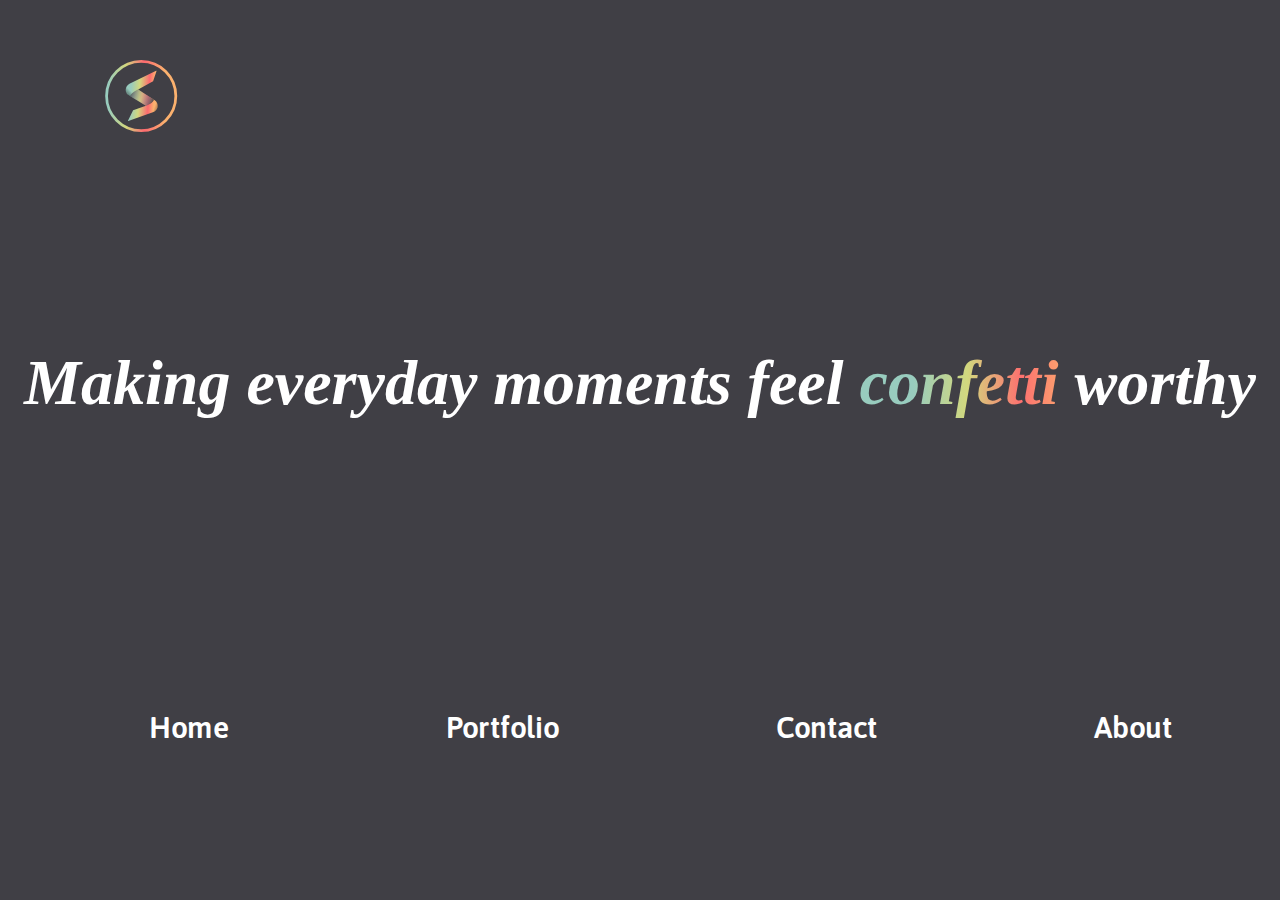
==== commit ba4a4267: "rebranding work" ====
--- a/index.html
+++ b/index.html
@@ -18,7 +18,7 @@
   <link rel="icon" type="image/png" sizes="16x16" href="mddFavicons/favicon-16x16.png">
   <link rel="manifest" href="mddFavicons/site.webmanifest">
 
-  <title>confetti collective</title>
+  <title>Serious Confetti Studios</title>
 </head>
 
 <header>
@@ -69,8 +69,8 @@
 <body> 
 <main>
 
-  <h1 class="brandPromise">Bringing <span class = "character">character</span> to every interaction </h1>
-<!-- animate "character"? --> 
+  <h1 class="brandPromise">Making everyday moments feel <span class = "character"> confetti </span> worthy </h1>
+<!-- animate "confetti"? --> 
 
 <!-- nav on the bottom? --> 
 <div class="bottomNav">
--- a/css/indexstyle.css
+++ b/css/indexstyle.css
@@ -27,10 +27,16 @@
   margin-top:15%;
  max-width: 8%;
  max-height: 8%;
+ min-height: 6%;
+ min-width: 6%;
  position: absolute;
 margin-right: 80%;
   width: 100vw;
   height: 100vh;
+  
+}
+
+#logo{
   animation: rotation 10s infinite ease-in-out;
 }
 
@@ -57,7 +63,7 @@
 
 main{
   
-  margin-top: 30%;
+  margin-top: 27%;
   margin-bottom: 0%;
 }
 
